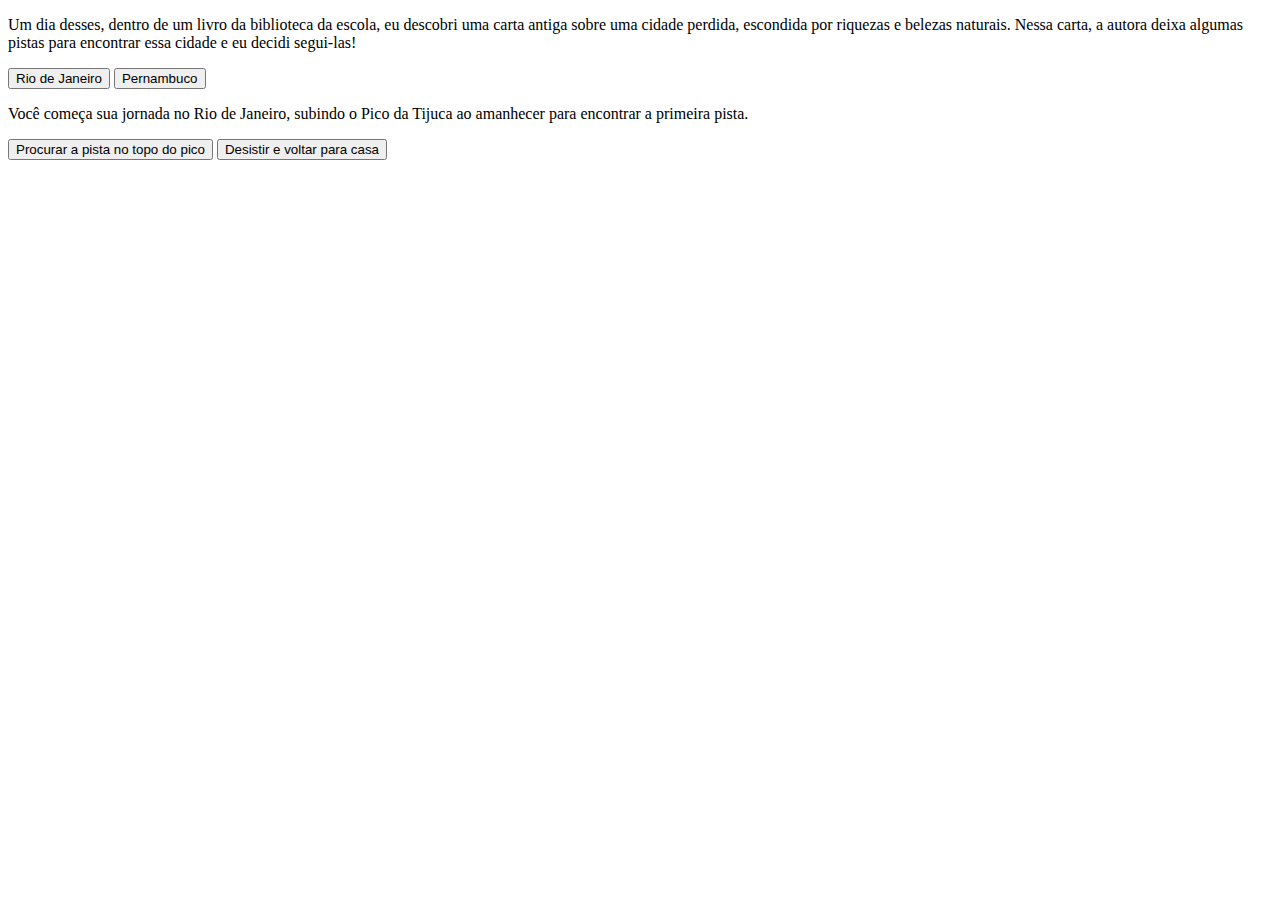
==== index.html @ 393708c9 "Add files via upload" ====
<!DOCTYPE html>
<html lang="pt-BR">
<head>
    <meta charset="UTF-8">
    <meta name="viewport" content="width=device-width, initial-scale=1.0">
    <title>Em Busca da Cidade Perdida</title>
</head>
<body>
    <main>
        <div class="passo" id="passo-0">
            <p>Um dia desses, dentro de um livro da biblioteca da escola, eu descobri uma carta antiga sobre uma cidade perdida, escondida por riquezas e belezas naturais. Nessa carta, a autora deixa algumas pistas para encontrar essa cidade e eu decidi segui-las!</p>
            <button class="btn-proximo" data-proximo="1">Rio de Janeiro</button>
            <button class="btn-proximo" data-proximo="2">Pernambuco</button>
        </div>
        <div class="passo" id="passo-1">
            <p>Você começa sua jornada no Rio de Janeiro, subindo o Pico da Tijuca ao amanhecer para encontrar a primeira pista.</p>
            <button class="btn-proximo" data-proximo="3">Procurar a pista no topo do pico</button>
            <button class="btn-proximo" data-proximo="4">Desistir e voltar para casa</button>
        </div>
    </main>



</body>
</html>
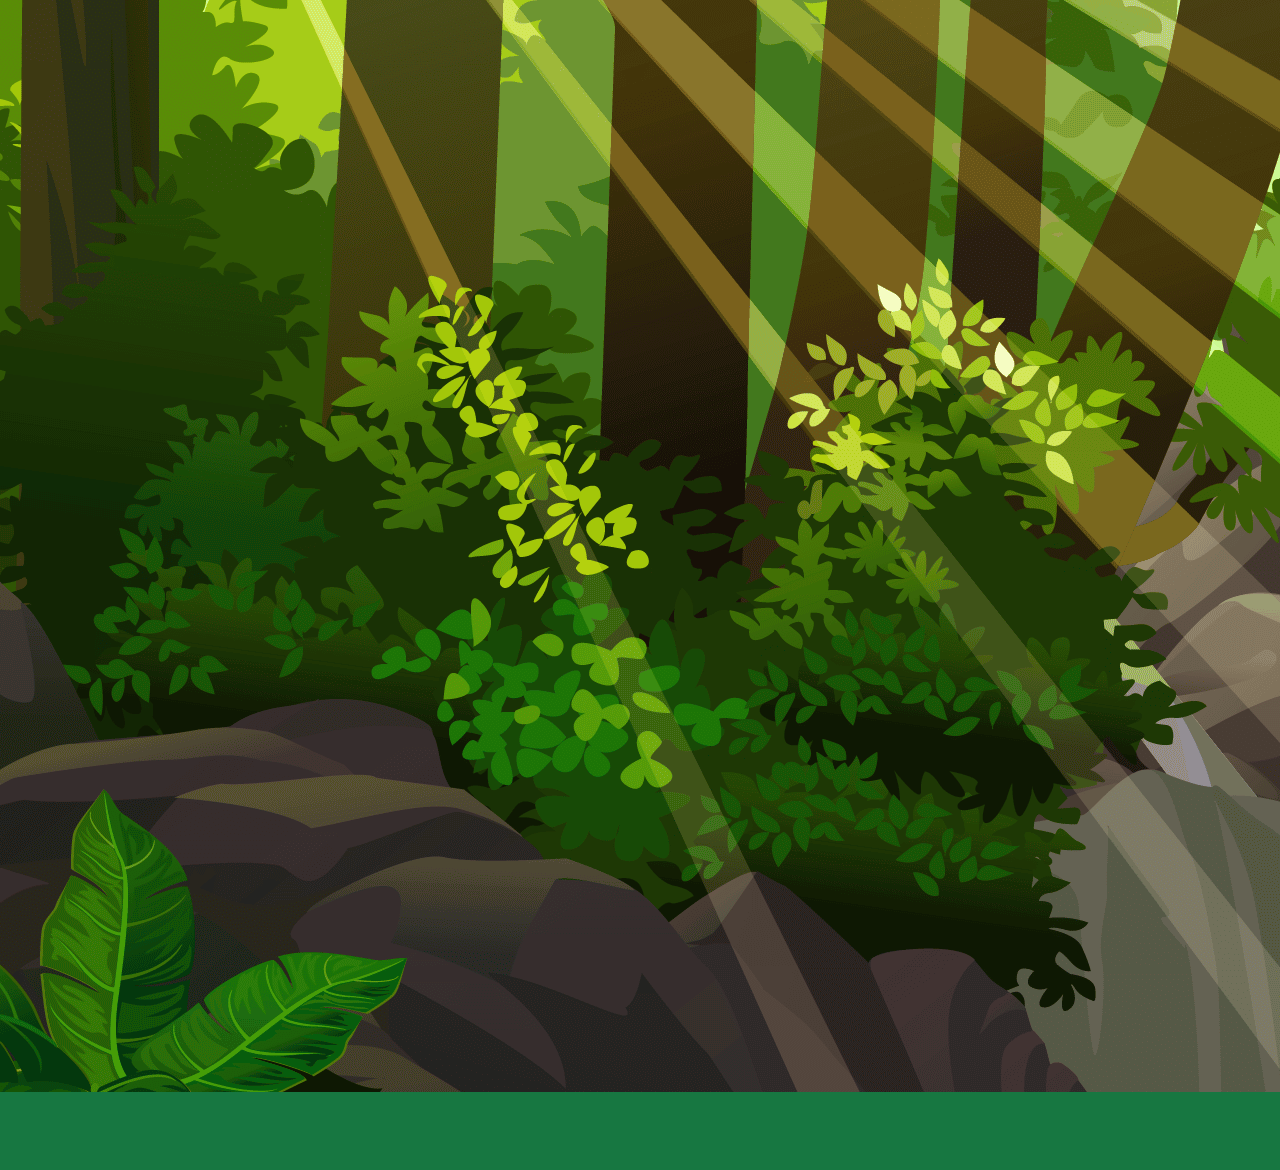
==== commit 7a98e697: "Add files via upload" ====
--- a/index.html
+++ b/index.html
@@ -3,11 +3,17 @@
 <head>
     <meta charset="UTF-8">
     <meta name="viewport" content="width=device-width, initial-scale=1.0">
+    <link rel="stylesheet" href="style.css">
+    <link rel="preconnect" href="https://fonts.googleapis.com">
+    <link rel="preconnect" href="https://fonts.gstatic.com" crossorigin>
+    <link href="https://fonts.googleapis.com/css2?family=Bai+Jamjuree:ital,wght@0,200;0,300;0,400;0,500;0,600;0,700;1,200;1,300;1,400;1,500;1,600;1,700&display=swap" rel="stylesheet">
+
     <title>Em Busca da Cidade Perdida</title>
 </head>
 <body>
     <main>
-        <div class="passo" id="passo-0">
+        <div class="passo ativo" id="passo-0">
+            <img src="cenario-passo0 (1).webp" alt="">
             <p>Um dia desses, dentro de um livro da biblioteca da escola, eu descobri uma carta antiga sobre uma cidade perdida, escondida por riquezas e belezas naturais. Nessa carta, a autora deixa algumas pistas para encontrar essa cidade e eu decidi segui-las!</p>
             <button class="btn-proximo" data-proximo="1">Rio de Janeiro</button>
             <button class="btn-proximo" data-proximo="2">Pernambuco</button>
@@ -18,8 +24,6 @@
             <button class="btn-proximo" data-proximo="4">Desistir e voltar para casa</button>
         </div>
     </main>
-
-
-
+<script src="script.js"></script>
 </body>
-</html>+</html>
--- a/style.css
+++ b/style.css
@@ -0,0 +1,24 @@
+body{
+    background-color: rgb(23, 119, 65);
+    color: rgb(255, 255, 255);
+    font-family: "Bai Jamjuree", sans-serif;
+    display: flex;
+    justify-content: center;
+    align-items: center;
+    height: 700px;
+    margin: 1;
+}
+
+button{
+    background-color: rgb(28, 87, 21);
+    color: rgb(255, 255, 255);
+    font-family: "Bai Jamjuree", sans-serif;
+}
+
+.passo {
+    display: none;
+}
+
+.passo.ativo {
+    display: block;
+}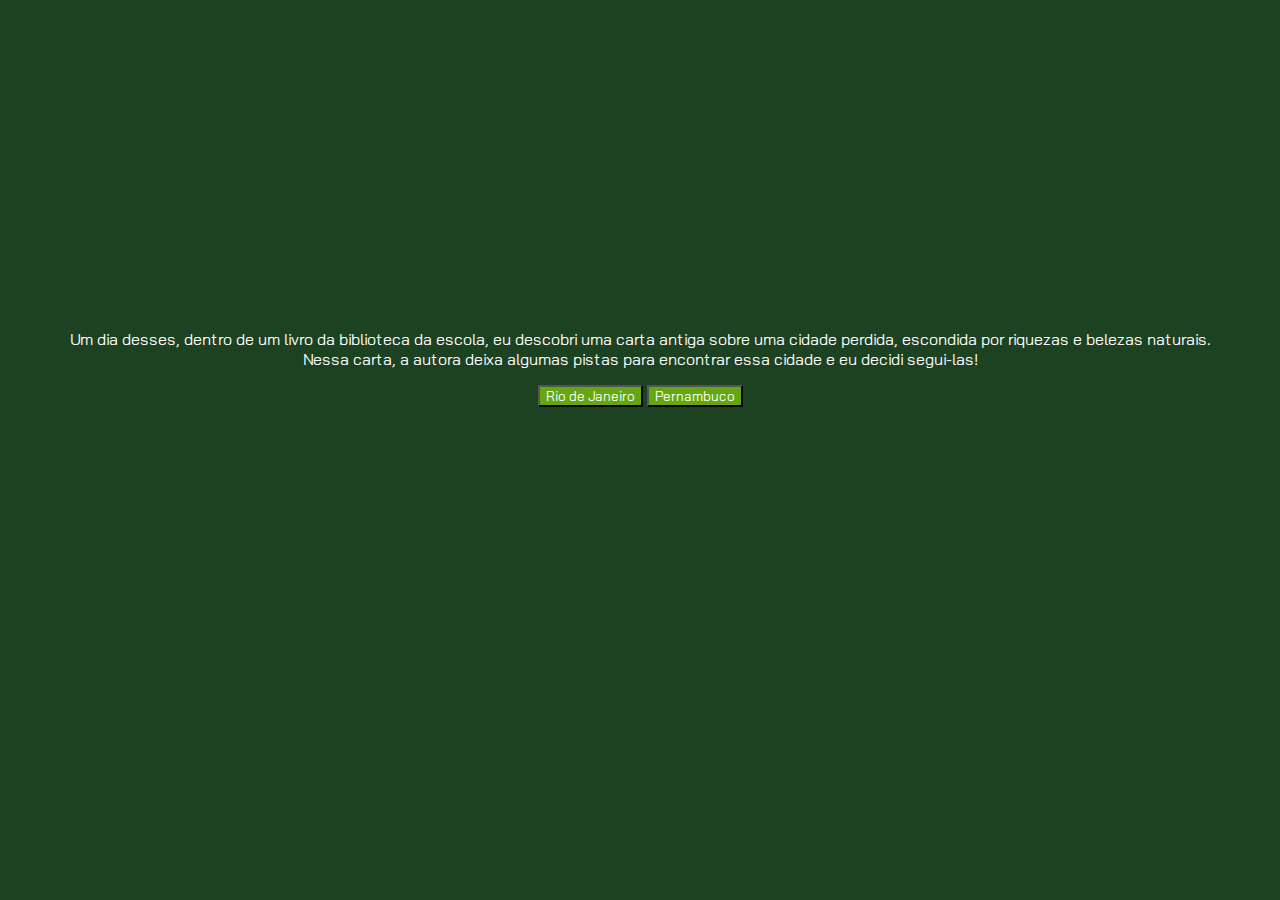
==== commit 88f6072a: "Add files via upload" ====
--- a/index.html
+++ b/index.html
@@ -7,13 +7,12 @@
     <link rel="preconnect" href="https://fonts.googleapis.com">
     <link rel="preconnect" href="https://fonts.gstatic.com" crossorigin>
     <link href="https://fonts.googleapis.com/css2?family=Bai+Jamjuree:ital,wght@0,200;0,300;0,400;0,500;0,600;0,700;1,200;1,300;1,400;1,500;1,600;1,700&display=swap" rel="stylesheet">
-
-    <title>Em Busca da Cidade Perdida</title>
+    <title>Em busca da cidade perdida</title>
 </head>
 <body>
     <main>
         <div class="passo ativo" id="passo-0">
-            <img src="cenario-passo0 (1).webp" alt="">
+            <img src="img/cenario-passo0.png" alt="">
             <p>Um dia desses, dentro de um livro da biblioteca da escola, eu descobri uma carta antiga sobre uma cidade perdida, escondida por riquezas e belezas naturais. Nessa carta, a autora deixa algumas pistas para encontrar essa cidade e eu decidi segui-las!</p>
             <button class="btn-proximo" data-proximo="1">Rio de Janeiro</button>
             <button class="btn-proximo" data-proximo="2">Pernambuco</button>
@@ -23,7 +22,69 @@
             <button class="btn-proximo" data-proximo="3">Procurar a pista no topo do pico</button>
             <button class="btn-proximo" data-proximo="4">Desistir e voltar para casa</button>
         </div>
+        <div class="passo" id="passo-2">
+            <p>Em Pernambuco, você visita a histórica cidade de Olinda. Na carta, uma das pistas indica que para localizar a entrada para a cidade perdida você deve procurar a próxima pista em um dos pontos turísticos da cidade. Por qual você começa?</p>
+            <button class="btn-proximo" data-proximo="5">Investigar as igrejas antigas</button>
+            <button class="btn-proximo" data-proximo="6">Explorar as praias próximas</button>
+        </div>
+        <div class="passo" id="passo-3">
+            <p>No topo do Pico da Tijuca, você encontra uma antiga inscrição apontando que a próxima pista está
+                localizada no Amazonas.</p>
+            <button class="btn-proximo" data-proximo="7">Seguir para o Amazonas</button>
+        </div>
+
+        <div class="passo" id="passo-4">
+            <img src="img/cenario-passo4-voltar-casa.png" alt="imagem voltando para casa e desitindo da aventura">
+            <p>Você decide que a aventura é grande demais e volta para casa, mas sempre se pergunta o que teria
+                encontrado.</p>
+        </div>
+
+        <div class="passo" id="passo-5">
+            <p>Nas igrejas de Olinda, você descobre um mapa antigo escondido atrás de um altar, apontando que a próxima
+                pista está no Amazonas.</p>
+            <button class="btn-proximo" data-proximo="7">Viajar para o Amazonas</button>
+        </div>
+
+        <div class="passo" id="passo-6">
+            <p>Explorando as praias, você encontra uma caverna escondida, mas ela leva a um beco sem saída.</p>
+            <button class="btn-proximo" data-proximo="8">Voltar e explorar as igrejas</button>
+        </div>
+
+        <div class="passo" id="passo-7">
+            <p>No Amazonas, a busca pela cidade perdida se intensifica. Você se depara com um rio bifurcado.</p>
+            <button class="btn-proximo" data-proximo="9">Seguir pelo rio à esquerda</button>
+            <button class="btn-proximo" data-proximo="10">Seguir pelo rio à direita</button>
+        </div>
+
+        <div class="passo" id="passo-8">
+            <p>De volta às igrejas, você finalmente encontra o mapa antigo. Agora, para o Amazonas!</p>
+            <button class="btn-proximo" data-proximo="7">Seguir para o Amazonas</button>
+        </div>
+
+        <div class="passo" id="passo-9">
+            <p>O rio à esquerda leva você a uma cachoeira escondida com inscrições antigas que revelam a entrada da
+                cidade perdida.</p>
+            <button class="btn-proximo" data-proximo="11">Explorar a cidade perdida</button>
+        </div>
+
+        <div class="passo" id="passo-10">
+            <p>O rio à direita termina em uma área pantanosa. Apesar de belas vistas, não há sinais da cidade perdida
+                aqui.</p>
+            <button class="btn-proximo" data-proximo="12">Retornar e tentar o outro rio</button>
+        </div>
+
+        <div class="passo" id="passo-11">
+            <img src="img/cenario-passo11-cidade-perdida.png" alt="encontrando uma cidade maravilhosa perdida no Amazonas">
+            <p>Dentro da cidade perdida, você descobre tesouros inimagináveis e decide se dedicar a estudar e preservar
+                este lugar</p>
+        </div>
+
+        <div class="passo" id="passo-12">
+            <p>Retornando e escolhendo o rio à esquerda, você finalmente encontra a cachoeira escondida e as inscrições
+                que levam à cidade perdida.</p>
+            <button class="btn-proximo" data-proximo="11">Explorar a cidade perdida</button>
+        </div>
     </main>
-<script src="script.js"></script>
+    <script src="script.js"></script>
 </body>
 </html>
--- a/style.css
+++ b/style.css
@@ -1,17 +1,17 @@
-body{
-    background-color: rgb(23, 119, 65);
-    color: rgb(255, 255, 255);
+body {
+    background-color: #1D4221;
+    color: white;
     font-family: "Bai Jamjuree", sans-serif;
     display: flex;
     justify-content: center;
     align-items: center;
     height: 700px;
-    margin: 1;
+    margin: 0;
 }
 
-button{
-    background-color: rgb(28, 87, 21);
-    color: rgb(255, 255, 255);
+button {
+    background-color: #64A712;
+    color: white;
     font-family: "Bai Jamjuree", sans-serif;
 }
 
@@ -20,5 +20,14 @@
 }
 
 .passo.ativo {
-    display: block;
+    display:block;
+}
+
+main {
+    text-align: center;
+    max-width: 90%;
+}
+
+img {
+    max-width: 90%;
 }